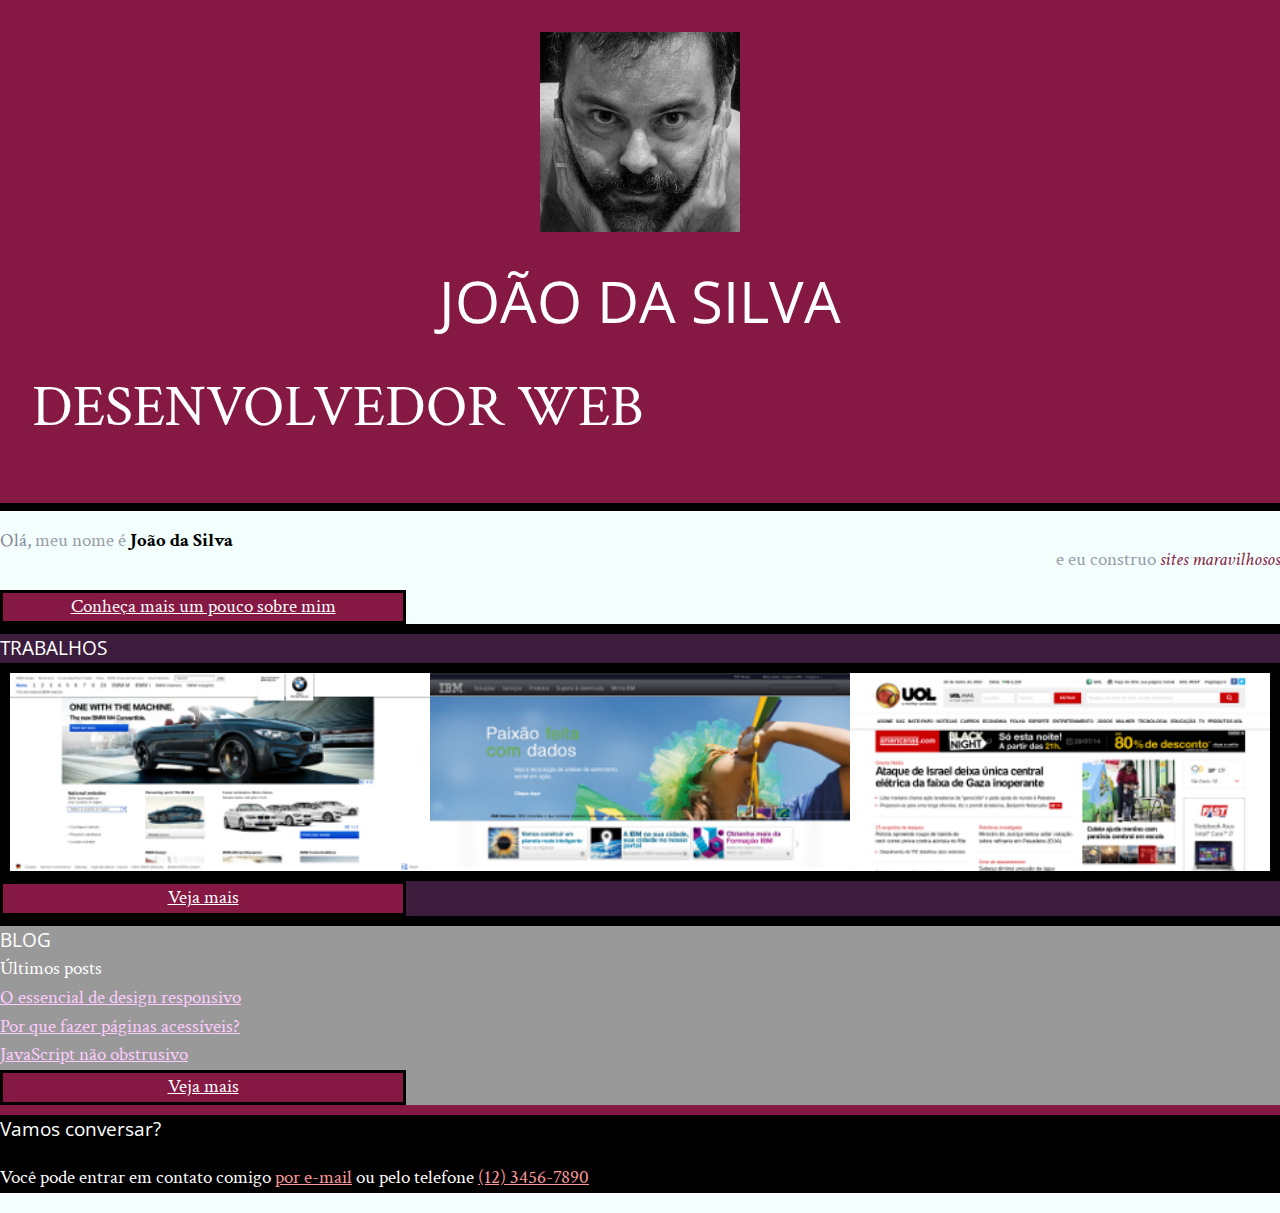
==== index.html @ f79a7da1 "Importing new page to project" ====
<!DOCTYPE html>
<html lang="pt">
<head>
    <meta charset="UTF-8">
    <title>João da Silva - Desenvolvedor Web</title>
    <link rel="shortcut icon" href="img/favicon.png">
    <link rel="stylesheet" href="css/reset.css">
    <link rel="stylesheet" href="css/site.css">
    <link rel="stylesheet" href="css/index.css">
    <link rel="stylesheet" href="http://fonts.googleapis.com/css?family=Crimson+Text:400,400italic,600">
    <link rel="stylesheet" href="http://fonts.googleapis.com/css?family=Open+Sans+Condensed:700">
    <link rel="stylesheet" href="http://fonts.googleapis.com/css?family=Shadows+Into+Light">
</head>
<body>
    <header class="titulo-principal">
        <img class="foto-home" src="img/eu.jpg" alt="Foto de João da Silva">
        <h1>João da Silva</h1>
        <p class="subtitulo-principal">Desenvolvedor web</p>
    </header>
    <main>
        <section class="secao-inicio saudacao">
            <p class="saudacao"><span class="saudacao-inicio">Olá,</span> meu nome é <strong>João da Silva</strong> <span class="saudacao-ultima-linha">e eu construo <em>sites maravilhosos</em></span></p>
            <a class="botao-index" href="bio.html">Conheça mais um pouco sobre mim</a>
        </section>
        <section class="secao-inicio trabalhos">
            <h2>Trabalhos</h2>
            <ul>
                <li><img src="img/bmw.png" alt="Site da BMW"></li>
                <li><img src="img/ibm.png" alt="Site da IBM"></li>
                <li><img src="img/uol.png" alt="Site da UOL"></li>
            </ul>
            <a class="botao-index" href="portfolio.html">Veja mais</a>
        </section>
        <section class="secao-inicio blog">
            <h2>Blog</h2>
            <small>Últimos posts</small>
            <ol>
                <li>
                    <a href="blog.html">O essencial de design responsivo</a>
                </li>
                <li>
                    <a href="blog.html">Por que fazer páginas acessíveis?</a>
                </li>
                <li>
                    <a href="blog.html">JavaScript não obstrusivo</a>
                </li>
            </ol>
            <a class="botao-index" href="blog.html">Veja mais</a>
        </section>
    </main>
    <footer>
        <h2>Vamos conversar?</h2>
        <p>Você pode entrar em contato comigo <a href="contato.html">por e-mail</a> ou pelo telefone <a href="tel:+551234567890">(12) 3456-7890</a></p>
    </footer>
</body>
</html>
---- css/site.css ----
body {
	font-family: "Crimson Text", "Times New Roman", serif;
	background-color: #F2FFFC;
	font-size: 120%;
	line-height: 1.5;
}

h1, h2 {
	font-family: "Open Sans Condensed", "Arial", sans-serif;
}

.titulo-principal {
	text-align: center;
	background-color: #851944;
	color: #FFF;
	padding: 2rem;
	border-bottom: .5rem solid black;
	font-size: 300%;
	text-transform: uppercase;
}

p {
	text-align: justify;
	margin: 20px 0;
}

.navegacao-site {
	text-align: center;
	background-color: #3C1D3D;
	color: #F2FFFC;
}

.rodape-pagina {
	background-color: #000;
	color: #F2FFFC;
	clear: both;
	position: fixed;
	bottom: 0;
	left: 0;
	width: 100%;
}

main a {
	color: #851944;
}

.navegacao-site a {
	color: inherit;
	font-family: "Open Sans Condensed", sans-serif;
}

.navegacao-site, .rodape-pagina {
    padding: 20px;
}

.container {
	width: 720px;
	margin: auto;
	padding: 30px 0;
}

.navegacao-site h1 {
	font-size: 30px;
	margin-bottom: 25px;
}

strong {
	font-weight: bold;
}

em {
	font-style: italic;
}

.subtitulo-texto {
	font-size: 30px;
	clear: both;
}

.icones-redes-sociais li {
	display: inline-block;
}

nav a {
	text-transform: lowercase;
}

.icones-redes-sociais a {
	width: 40px;
	height: 40px;
	display: block;
	text-indent: -99999px;
}

.github {
	background-image: url(../img/github.png);
}

.twitter {
	background-image: url(../img/twitter.png);
}

.linkedin {
	background-image: url(../img/linkedin.png);
}

main {
	float: left;
	width: 85%;
	padding-bottom: 80px;
}

.minha-foto, .navegacao-site {
	float: right;
	box-sizing: border-box;
	border-left: 10px solid black;
	border-bottom: 10px solid black;
}

.minha-foto {
	position: absolute;
	top: 0;
	right: 0;
}

.navegacao-site {
	width: 15%;
	position: relative;
	top: 310px;
}
---- css/index.css ----
.foto-home {
    height: 200px;
}
.saudacao p {
    color: #99A;
    line-height: 1;
}
.saudacao-inicio {
    color: #889;
}
.saudacao-ultima-linha {
    text-align: right;
    display: block;
}
.saudacao strong {
    color: #000;
}
.saudacao em {
    color: #851944;
}
.botao-index {
    background-color: #851944;
    color: #FFF;
    border: .2em solid black;
    width: 400px;
    display: block;
    text-align: center;
}
.secao-inicio h2 {
    text-transform: uppercase;
}
.trabalhos {
    background-color: #3C1D3D;
    border-top: 10px solid #000;
    border-bottom: 10px solid #000;
}
.trabalhos h2 {
    color: #FFF;
}
.trabalhos ul {
    overflow: hidden;
    border: 10px solid black;
}
.trabalhos li {
    float: left;
    width: 33.333%;
}
.trabalhos img {
    width: 100%;
    display: block;
}
.blog {
    background-color: #999;
    color: #FFF;
    border-bottom: 10px solid #851944;
}
.blog li a {
    color: #FCF;
}
footer {
    background-color: #000;
    color: #FFF;
}
footer a {
    color: #F99;
}
main {
    width: 100%;
    padding-bottom: 0;
    float: none;
}
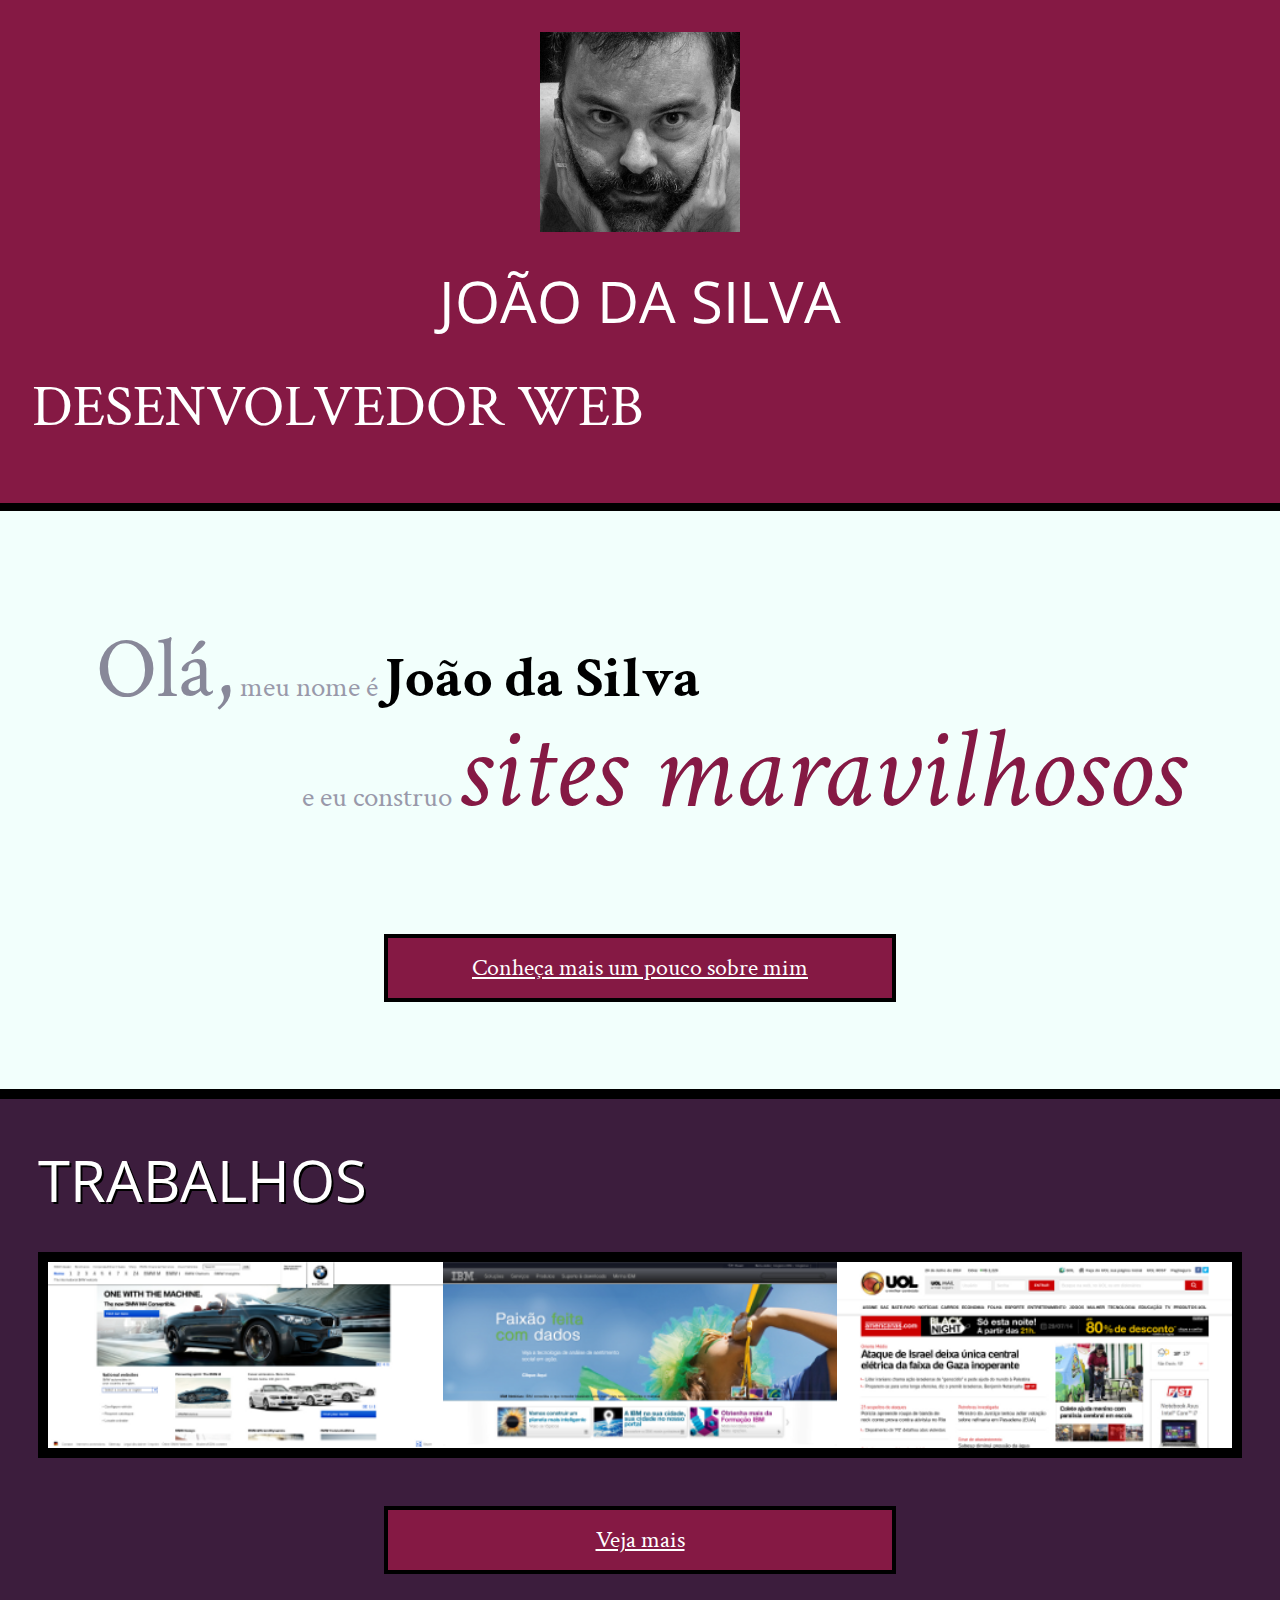
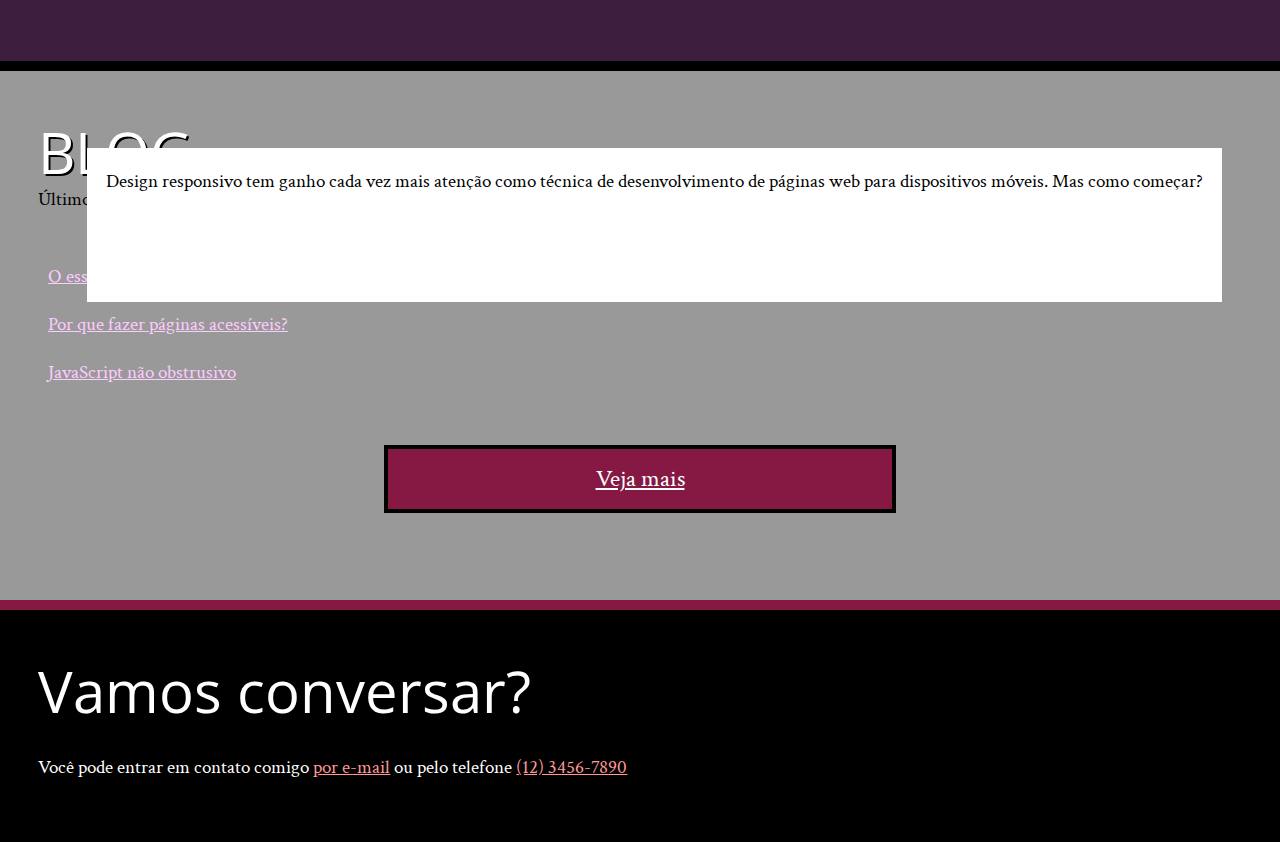
==== commit 7be9ab88: "Using position absolute to add last post text" ====
--- a/index.html
+++ b/index.html
@@ -37,6 +37,9 @@
             <ol>
                 <li>
                     <a href="blog.html">O essencial de design responsivo</a>
+                    <p class="inicio-post">
+                        Design responsivo tem ganho cada vez mais atenção como técnica de desenvolvimento de páginas web para dispositivos móveis. Mas como começar?
+                    </p>
                 </li>
                 <li>
                     <a href="blog.html">Por que fazer páginas acessíveis?</a>
--- a/css/index.css
+++ b/css/index.css
@@ -1,11 +1,22 @@
+.inicio-post {
+    background-color: #FFF;
+    position: absolute;
+    top: 3em;
+    right: 3em;
+    height: 6em;
+    padding: 1em;
+}
 .foto-home {
     height: 200px;
 }
 .saudacao p {
+    font-size: 1.5em;
     color: #99A;
     line-height: 1;
+    padding: 2em;
 }
 .saudacao-inicio {
+    font-size: 3em;
     color: #889;
 }
 .saudacao-ultima-linha {
@@ -13,21 +24,32 @@
     display: block;
 }
 .saudacao strong {
+    font-size: 2em;
     color: #000;
 }
 .saudacao em {
     color: #851944;
+    font-size: 4em;
 }
 .botao-index {
+    font-size: 1.25em;
     background-color: #851944;
     color: #FFF;
+    padding: .5em;
     border: .2em solid black;
-    width: 400px;
+    width: 40ch;
+    margin: 2em auto;
     display: block;
     text-align: center;
 }
+.secao-inicio {
+    padding: 2em;
+}
 .secao-inicio h2 {
+    font-size: 3em;
+    text-shadow: 2px 2px #000;
     text-transform: uppercase;
+    margin-bottom: .5em;
 }
 .trabalhos {
     background-color: #3C1D3D;
@@ -51,15 +73,29 @@
 }
 .blog {
     background-color: #999;
+    /*color: #FFF;*/
+    border-bottom: 10px solid #851944;
+    position: relative;
+}
+.blog h2 {
     color: #FFF;
-    border-bottom: 10px solid #851944;
+}
+.blog small {
+    position: relative;
+    top: -2em;
 }
 .blog li a {
     color: #FCF;
+    padding: .5em;
+    display: block;
 }
 footer {
     background-color: #000;
     color: #FFF;
+    padding: 2em;
+}
+footer h2 {
+    font-size: 3em;
 }
 footer a {
     color: #F99;
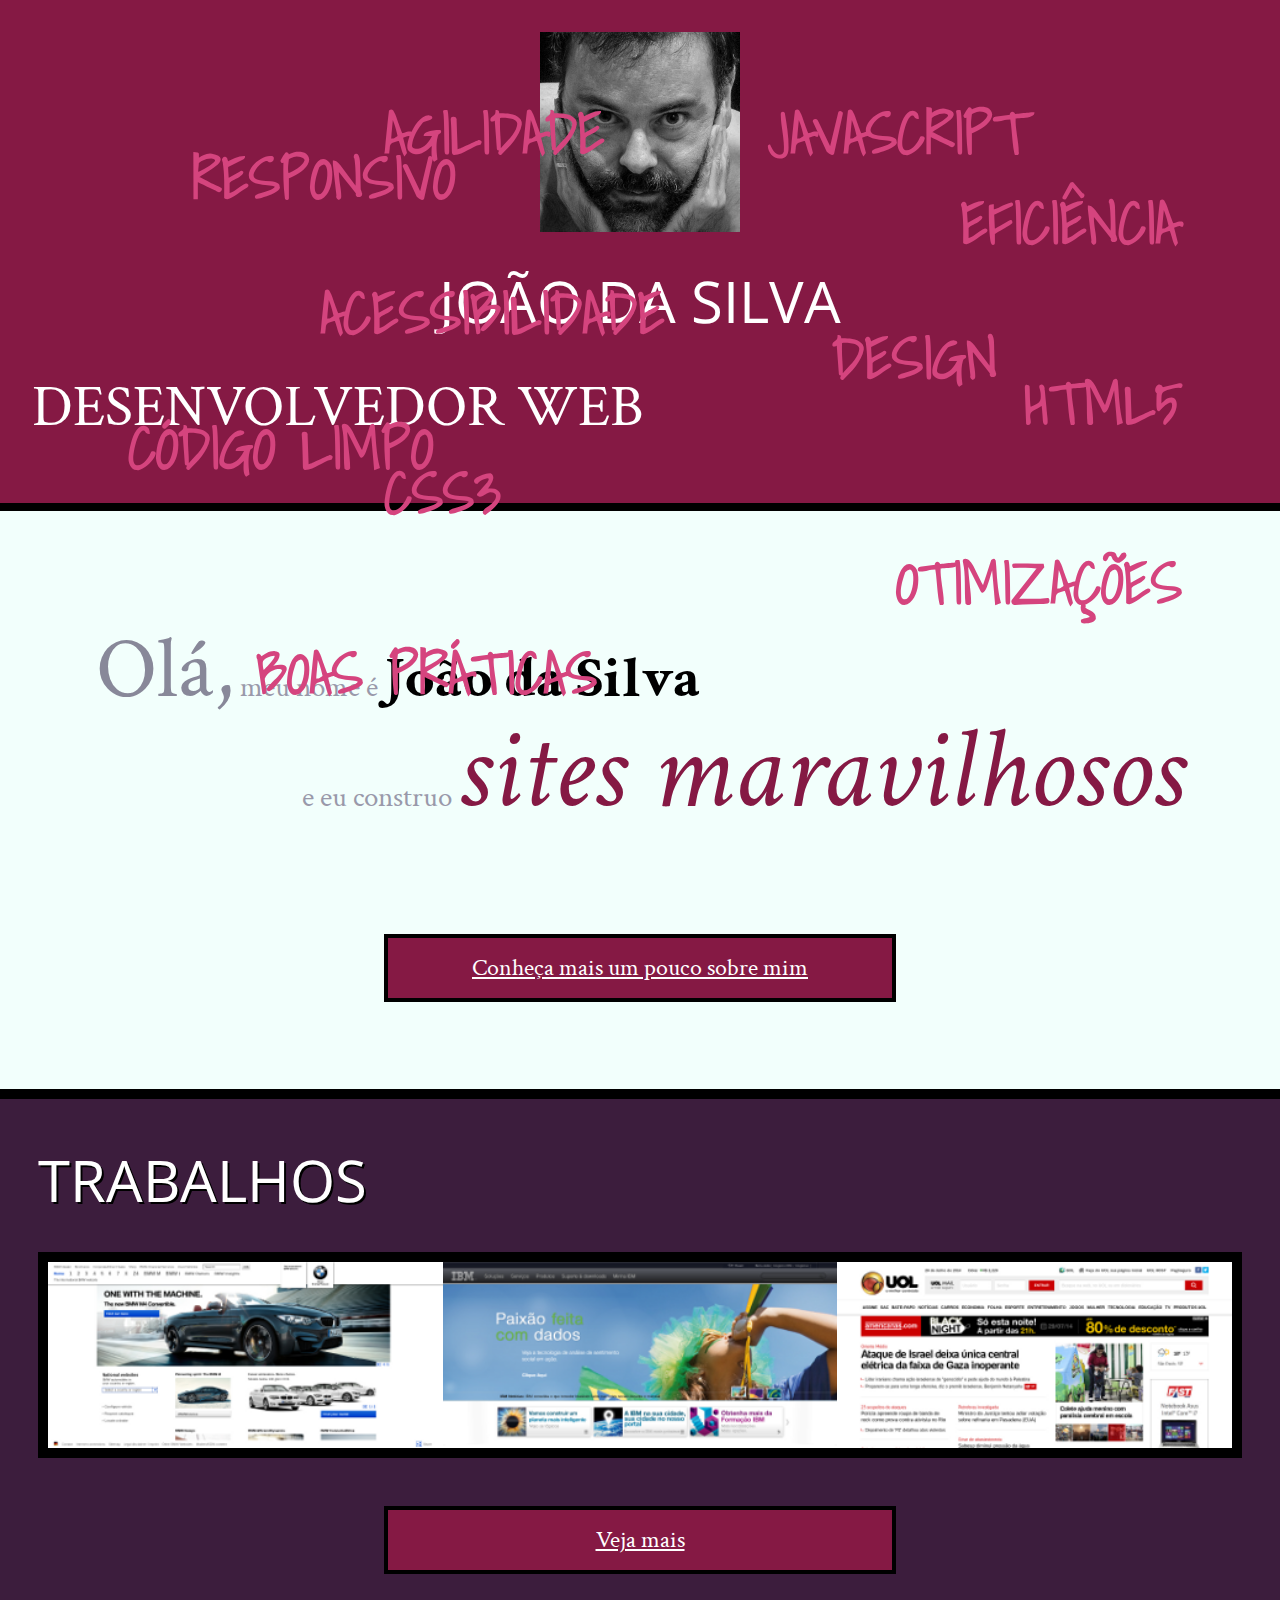
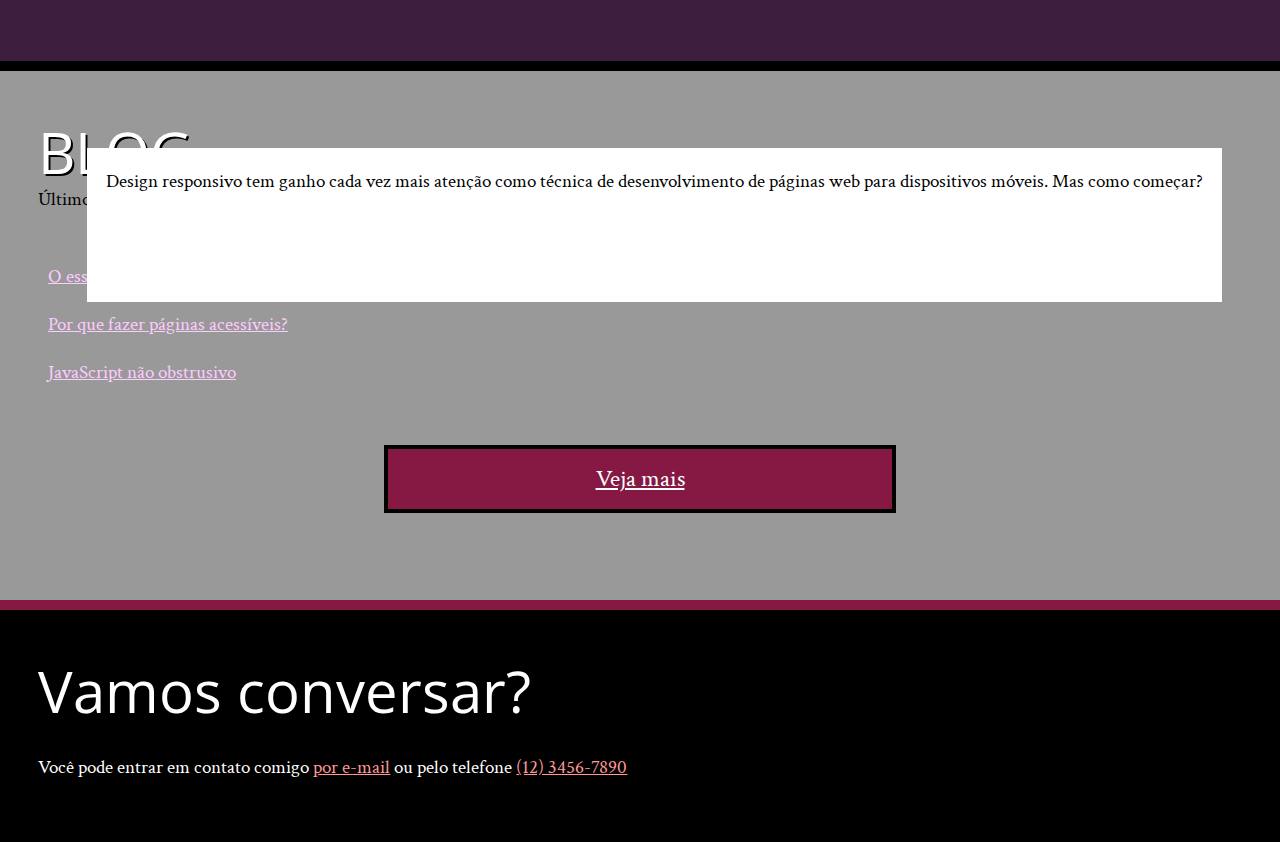
==== commit 865f3504: "Adding satellite words" ====
--- a/index.html
+++ b/index.html
@@ -16,6 +16,19 @@
         <img class="foto-home" src="img/eu.jpg" alt="Foto de João da Silva">
         <h1>João da Silva</h1>
         <p class="subtitulo-principal">Desenvolvedor web</p>
+        <ul>
+            <li class="palavra-home eficiencia">Eficiência</li>
+            <li class="palavra-home boas-praticas">Boas práticas</li>
+            <li class="palavra-home codigo-limpo">Código limpo</li>
+            <li class="palavra-home css3">CSS3</li>
+            <li class="palavra-home html5">HTML5</li>
+            <li class="palavra-home javascript">JavaScript</li>
+            <li class="palavra-home acessibilidade">Acessibilidade</li>
+            <li class="palavra-home responsivo">Responsivo</li>
+            <li class="palavra-home otimizacoes">Otimizações</li>
+            <li class="palavra-home agilidade">Agilidade</li>
+            <li class="palavra-home design">Design</li>
+        </ul>
     </header>
     <main>
         <section class="secao-inicio saudacao">
--- a/css/index.css
+++ b/css/index.css
@@ -105,3 +105,65 @@
     padding-bottom: 0;
     float: none;
 }
+.palavra-home {
+    position: absolute;
+    font-family: "Shadows Into Light", cursive;
+    font-weight: bold;
+    color: #D5447E;
+
+}
+
+.eficiencia {
+    top: 20%;
+    left: 75%;
+}
+
+.boas-praticas {
+    top: 70%;
+    left: 20%;
+}
+
+.codigo-limpo {
+    top: 45%;
+    left: 10%;
+}
+
+.css3 {
+    top: 50%;
+    left: 30%;
+}
+
+.html5 {
+    top: 40%;
+    left: 80%;
+}
+
+.javascript {
+    top: 10%;
+    left: 60%;
+}
+
+.acessibilidade {
+    top: 30%;
+    left: 25%;
+}
+
+.responsivo {
+    top: 15%;
+    left: 15%;
+}
+
+.otimizacoes {
+    top: 60%;
+    left: 70%;
+}
+
+.agilidade {
+    top: 10%;
+    left: 30%;
+}
+
+.design {
+    top: 35%;
+    left: 65%;
+}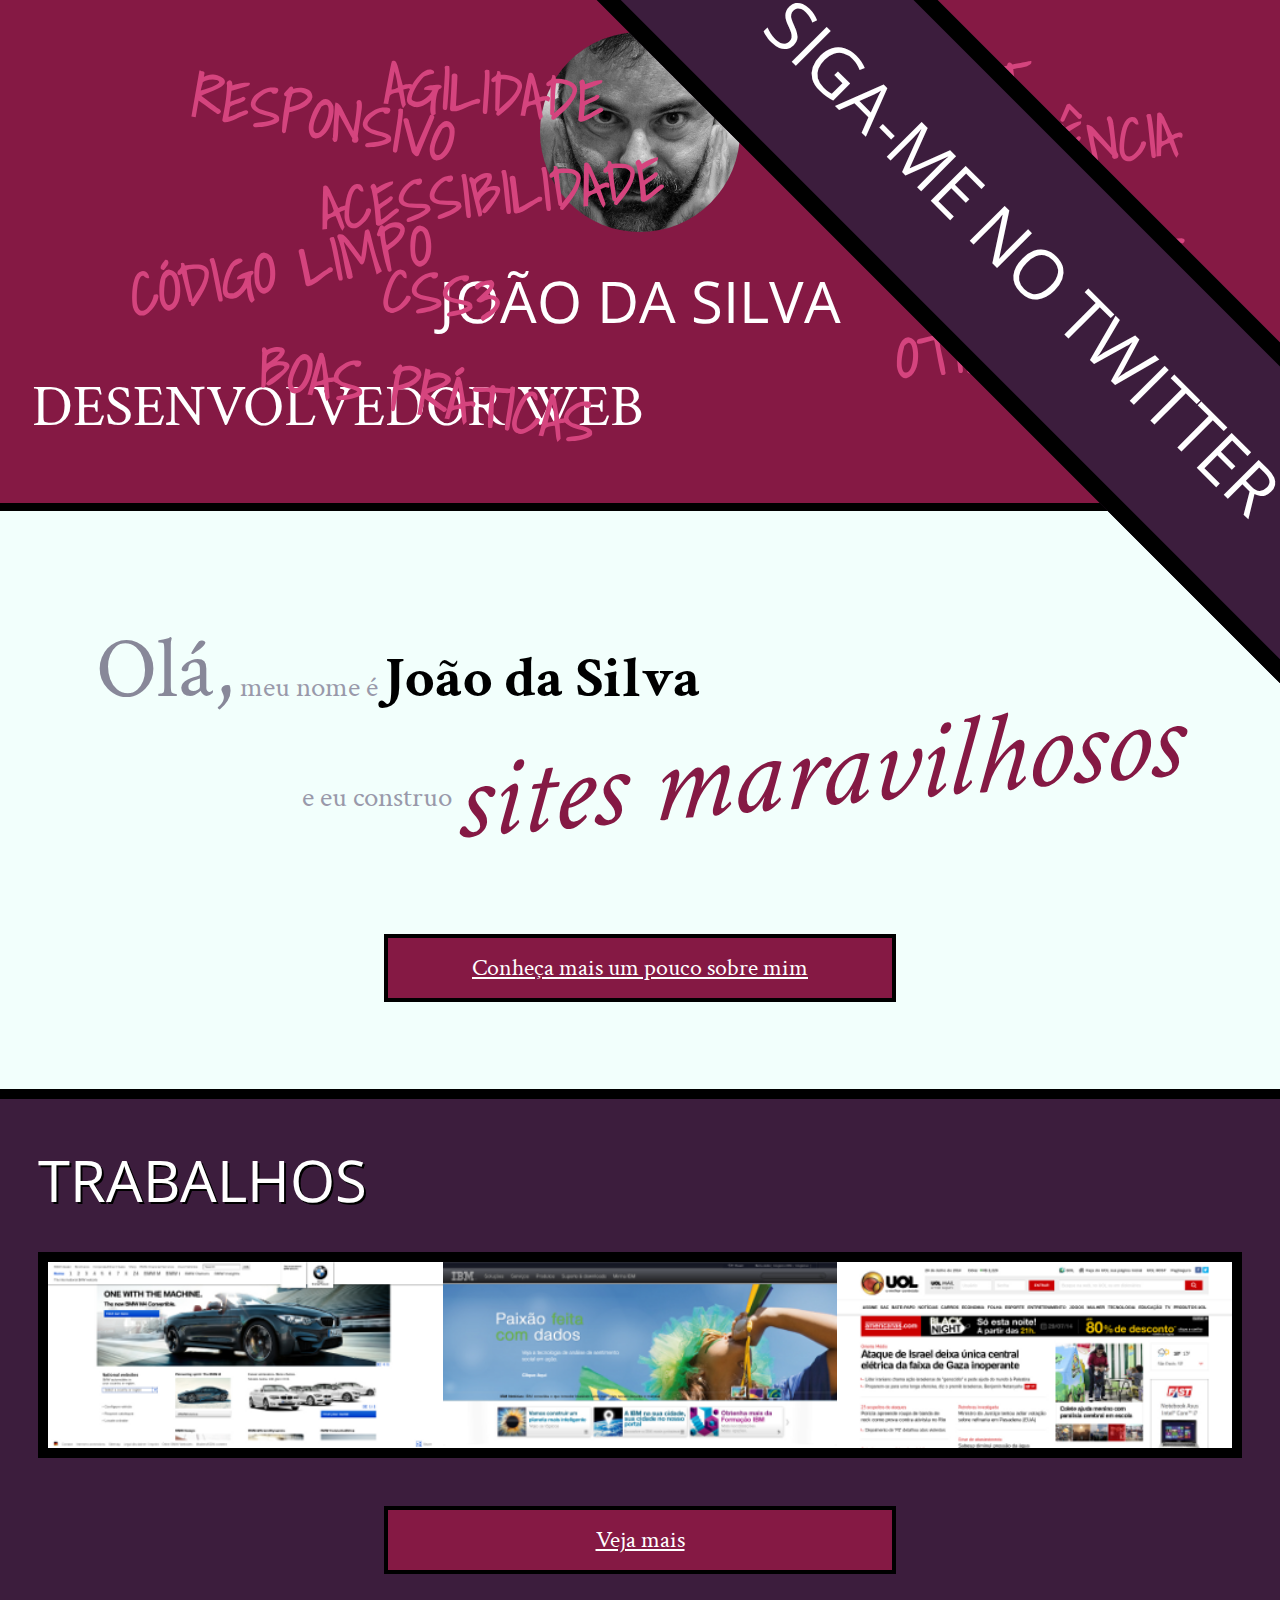
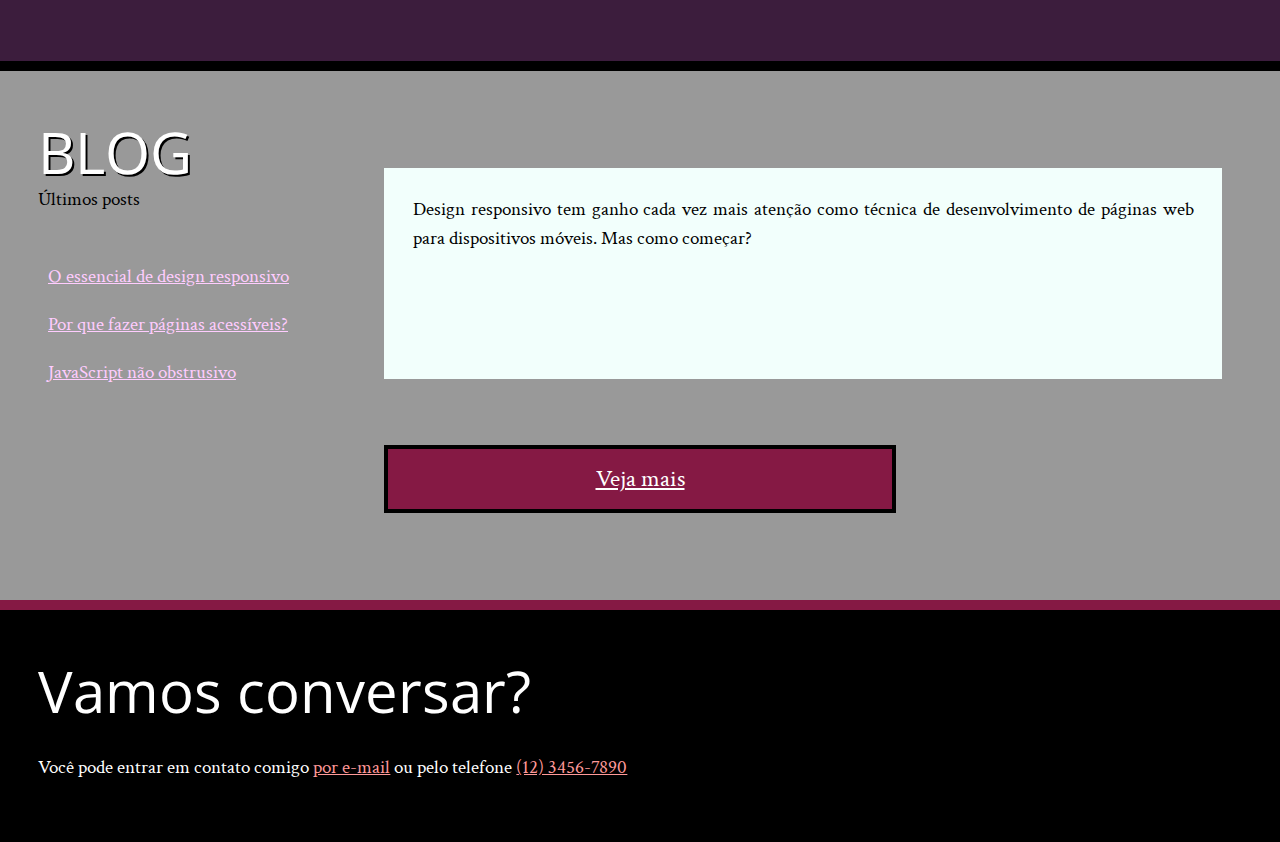
==== commit 1ccf3406: "Adding Twitter rotated banner" ====
--- a/index.html
+++ b/index.html
@@ -29,6 +29,7 @@
             <li class="palavra-home agilidade">Agilidade</li>
             <li class="palavra-home design">Design</li>
         </ul>
+        <a class="banner-twitter" href="http://twitter.com/joaodasilva">Siga-me no Twitter</a>
     </header>
     <main>
         <section class="secao-inicio saudacao">
--- a/css/index.css
+++ b/css/index.css
@@ -1,13 +1,16 @@
-.inicio-post {
-    background-color: #FFF;
+.blog .inicio-post {
+    background-color: #F2FFFC;
     position: absolute;
-    top: 3em;
+    top: 4em;
     right: 3em;
-    height: 6em;
-    padding: 1em;
+    left: 30%;
+    height: 8em;
+    color: #000;
+    padding: 1.5em;
 }
 .foto-home {
     height: 200px;
+    border-radius: 50%;
 }
 .saudacao p {
     font-size: 1.5em;
@@ -30,6 +33,8 @@
 .saudacao em {
     color: #851944;
     font-size: 4em;
+    transform: rotate(-5deg) skew(-10deg);
+    display: inline-block;
 }
 .botao-index {
     font-size: 1.25em;
@@ -84,6 +89,9 @@
     position: relative;
     top: -2em;
 }
+.blog li {
+    width: 30%;
+}
 .blog li a {
     color: #FCF;
     padding: .5em;
@@ -116,54 +124,110 @@
 .eficiencia {
     top: 20%;
     left: 75%;
+    -webkit-transform: rotate(-5deg);
+    transform: rotate(-5deg);
 }
 
 .boas-praticas {
     top: 70%;
     left: 20%;
+    -webkit-transform: rotate(10deg);
+    transform: rotate(10deg);
 }
 
 .codigo-limpo {
     top: 45%;
     left: 10%;
+    -webkit-transform: rotate(-10deg);
+    transform: rotate(-10deg);
 }
 
 .css3 {
     top: 50%;
     left: 30%;
+    -webkit-transform: rotate(5deg);
+    transform: rotate(5deg);
 }
 
 .html5 {
     top: 40%;
     left: 80%;
+    -webkit-transform: rotate(10deg);
+    transform: rotate(10deg);
 }
 
 .javascript {
     top: 10%;
     left: 60%;
+    -webkit-transform: rotate(-5deg);
+    transform: rotate(-5deg);
 }
 
 .acessibilidade {
     top: 30%;
     left: 25%;
+    -webkit-transform: rotate(-5deg);
+    transform: rotate(-5deg);
 }
 
 .responsivo {
     top: 15%;
     left: 15%;
+    -webkit-transform: rotate(10deg);
+    transform: rotate(10deg);
 }
 
 .otimizacoes {
     top: 60%;
     left: 70%;
+    -webkit-transform: rotate(-5deg);
+    transform: rotate(-5deg);
 }
 
 .agilidade {
     top: 10%;
     left: 30%;
+    -webkit-transform: rotate(5deg);
+    transform: rotate(5deg);
 }
 
 .design {
     top: 35%;
     left: 65%;
+    -webkit-transform: rotate(10deg);
+    transform: rotate(10deg);
+}
+
+header {
+    position: relative;
+}
+
+.blog .mais-recente {
+    background-color: #F2FFFC;
+}
+
+.blog .mais-recente a {
+    color: #F26;
+}
+
+.banner-twitter {
+    width: 14em;
+    line-height: 1;
+    padding: 1em 0;
+    box-sizing: border-box;
+
+    text-align: center;
+    text-decoration: none;
+    background-color: #3C1D3D;
+    color: white;
+    border: .25em solid black;
+
+    font-size: 1.2em;
+    font-family: "Open Sans Condensed", sans-serif;
+
+    position: absolute;
+    top: 0;
+    right: 0;
+    transform-origin: 0 0;
+    transform: translate(6.5754em, -2.4749em) rotate(45deg);
 }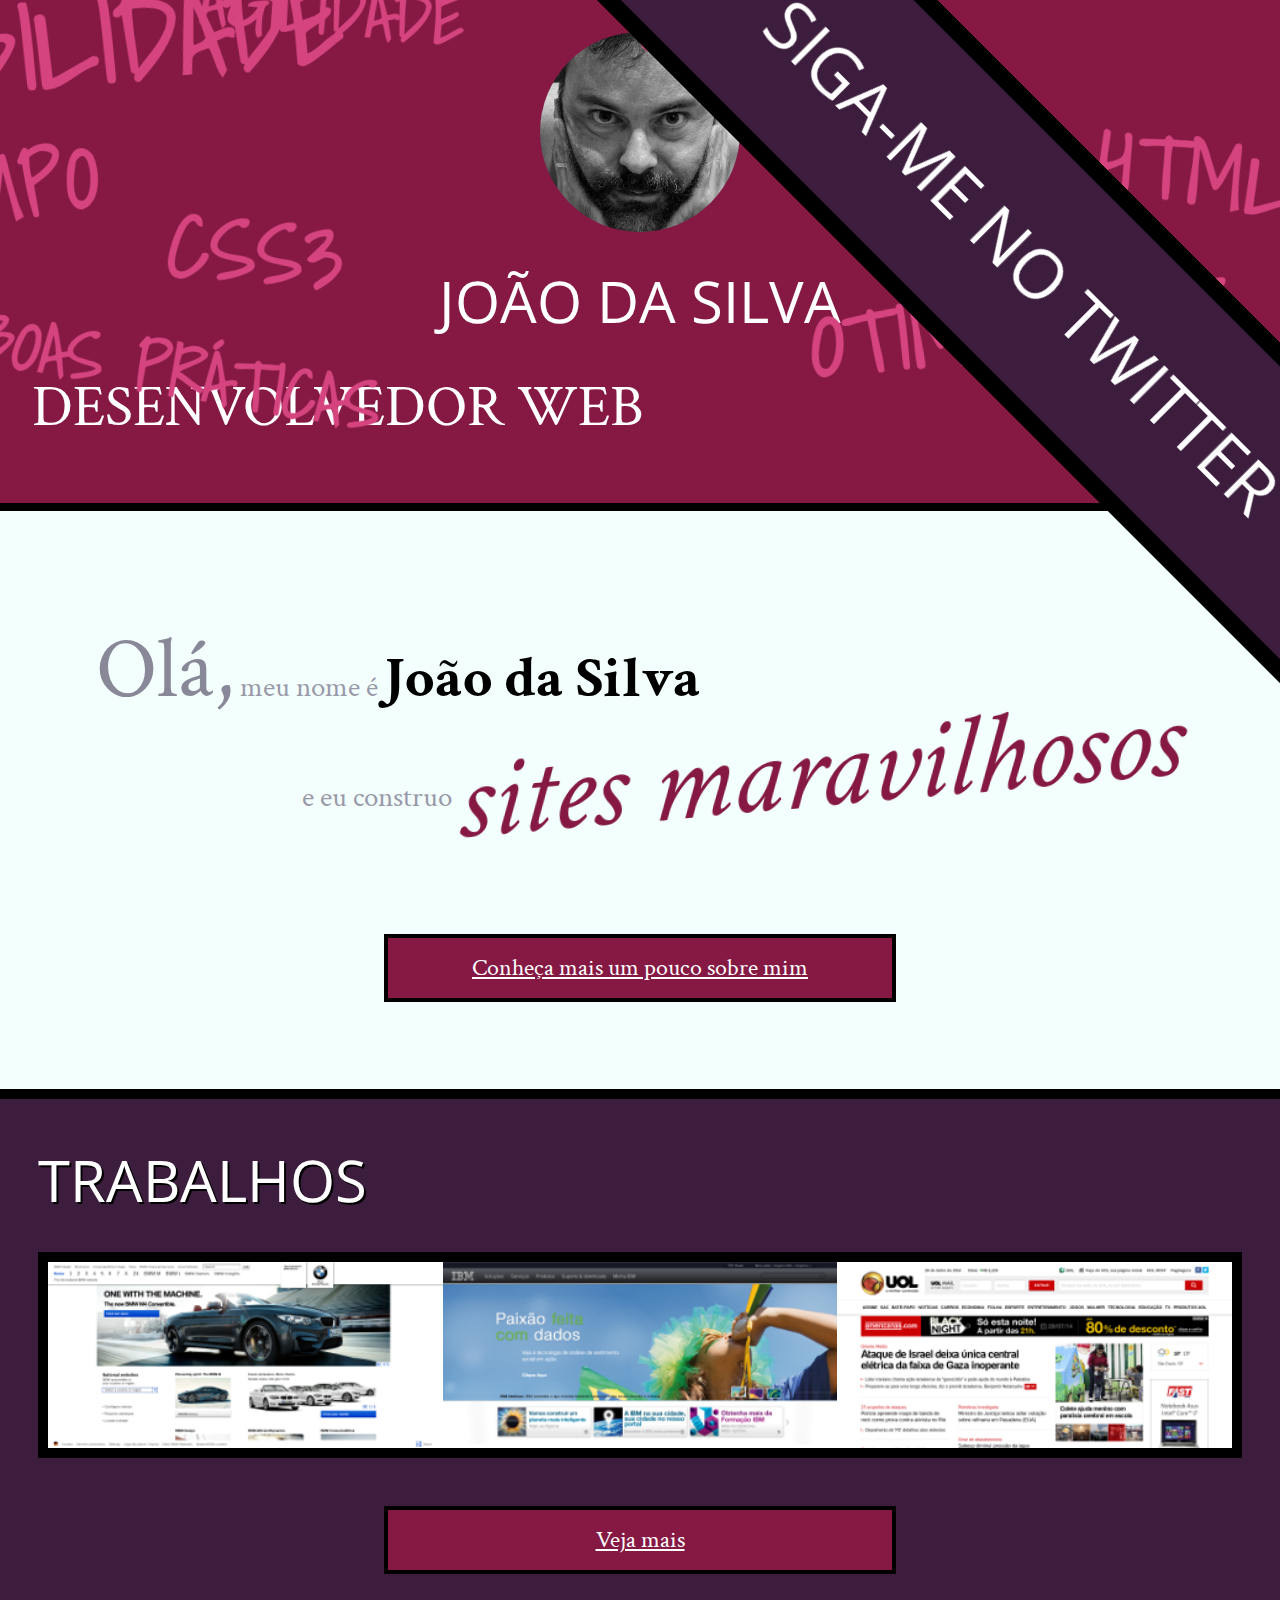
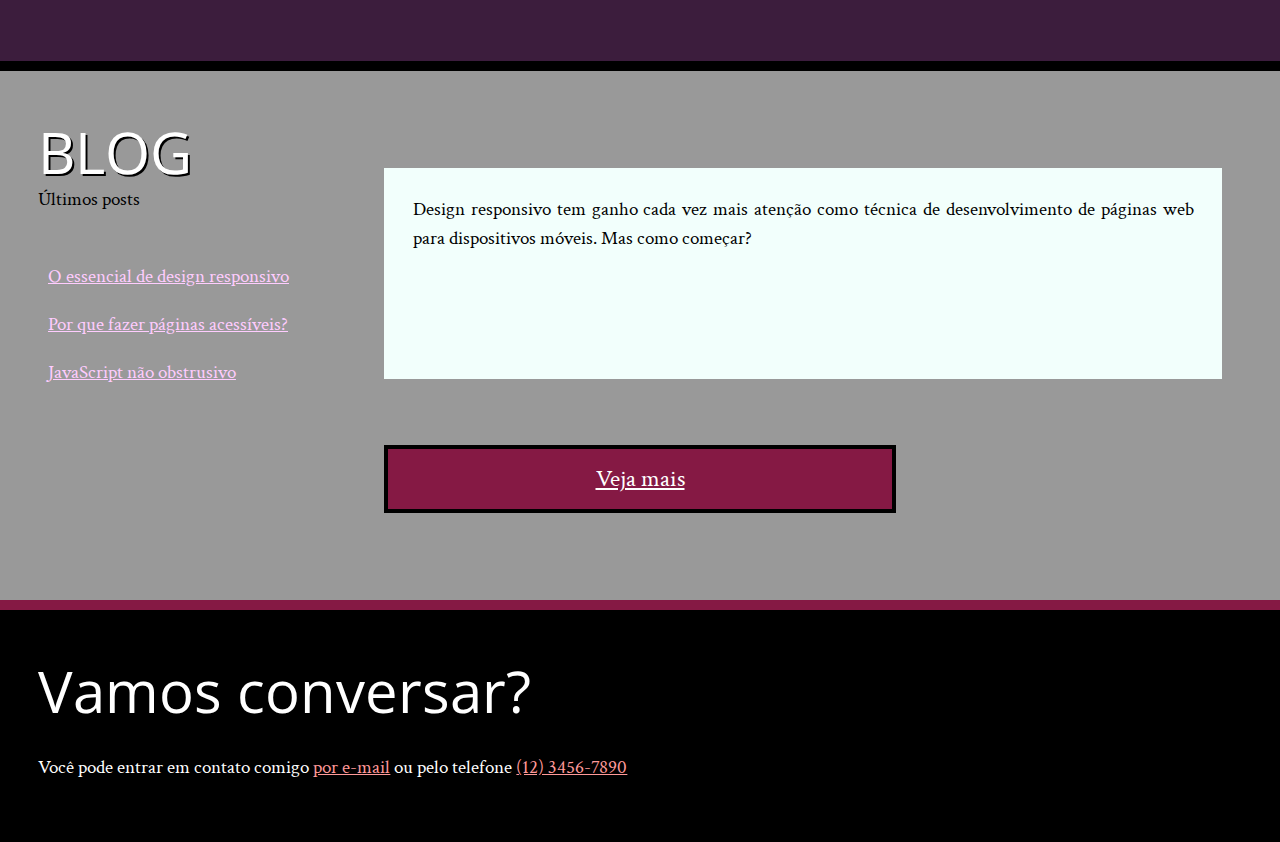
==== commit a90175f1: "Paralaxing text" ====
--- a/index.html
+++ b/index.html
@@ -16,7 +16,7 @@
         <img class="foto-home" src="img/eu.jpg" alt="Foto de João da Silva">
         <h1>João da Silva</h1>
         <p class="subtitulo-principal">Desenvolvedor web</p>
-        <ul>
+        <ul class="palavras-home">
             <li class="palavra-home eficiencia">Eficiência</li>
             <li class="palavra-home boas-praticas">Boas práticas</li>
             <li class="palavra-home codigo-limpo">Código limpo</li>
--- a/css/index.css
+++ b/css/index.css
@@ -120,96 +120,81 @@
     color: #D5447E;
 
 }
-
 .eficiencia {
     top: 20%;
     left: 75%;
-    -webkit-transform: rotate(-5deg);
-    transform: rotate(-5deg);
-}
-
+    -webkit-transform: translate(-50%, -50%) rotate(-5deg) translatez(4px);
+    transform: translate(-50%, -50%) rotate(-5deg) translatez(4px);
+}
 .boas-praticas {
     top: 70%;
     left: 20%;
-    -webkit-transform: rotate(10deg);
-    transform: rotate(10deg);
-}
-
+    -webkit-transform: translate(-50%, -50%) rotate(10deg) translatez(1px);
+    transform: translate(-50%, -50%) rotate(10deg) translatez(1px);
+}
 .codigo-limpo {
     top: 45%;
     left: 10%;
-    -webkit-transform: rotate(-10deg);
-    transform: rotate(-10deg);
-}
-
+    -webkit-transform: translate(-50%, -50%) rotate(-10deg) translatez(2px);
+    transform: translate(-50%, -50%) rotate(-10deg) translatez(2px);
+}
 .css3 {
     top: 50%;
     left: 30%;
-    -webkit-transform: rotate(5deg);
-    transform: rotate(5deg);
-}
-
+    -webkit-transform: translate(-50%, -50%) rotate(5deg) translatez(2px); 
+    transform: translate(-50%, -50%) rotate(5deg) translatez(2px); 
+}
 .html5 {
     top: 40%;
     left: 80%;
-    -webkit-transform: rotate(10deg);
-    transform: rotate(10deg);
-}
-
+    -webkit-transform: translate(-50%, -50%) rotate(10deg) translatez(2px);
+    transform: translate(-50%, -50%) rotate(10deg) translatez(2px);
+}
 .javascript {
     top: 10%;
     left: 60%;
-    -webkit-transform: rotate(-5deg);
-    transform: rotate(-5deg);
-}
-
+    -webkit-transform: translate(-50%, -50%) rotate(-5deg) translatez(1px);
+    transform: translate(-50%, -50%) rotate(-5deg) translatez(1px);
+}
 .acessibilidade {
     top: 30%;
     left: 25%;
-    -webkit-transform: rotate(-5deg);
-    transform: rotate(-5deg);
-}
-
+    -webkit-transform: translate(-50%, -50%) rotate(-5deg) translatez(3px);
+    transform: translate(-50%, -50%) rotate(-5deg) translatez(3px);
+}
 .responsivo {
     top: 15%;
     left: 15%;
-    -webkit-transform: rotate(10deg);
-    transform: rotate(10deg);
-}
-
+    -webkit-transform: translate(-50%, -50%) rotate(10deg) translatez(3px);
+    transform: translate(-50%, -50%) rotate(10deg) translatez(3px);
+}
 .otimizacoes {
     top: 60%;
     left: 70%;
-    -webkit-transform: rotate(-5deg);
-    transform: rotate(-5deg);
-}
-
+    -webkit-transform: translate(-50%, -50%) rotate(-5deg) translatez(2px);
+    transform: translate(-50%, -50%) rotate(-5deg) translatez(2px);
+}
 .agilidade {
     top: 10%;
     left: 30%;
-    -webkit-transform: rotate(5deg);
-    transform: rotate(5deg);
-}
-
+    -webkit-transform: translate(-50%, -50%) rotate(5deg) translatez(1px); 
+    transform: translate(-50%, -50%) rotate(5deg) translatez(1px); 
+}
 .design {
     top: 35%;
     left: 65%;
-    -webkit-transform: rotate(10deg);
-    transform: rotate(10deg);
-}
-
+    -webkit-transform: translate(-50%, -50%) rotate(10deg) translatez(2px);
+    transform: translate(-50%, -50%) rotate(10deg) translatez(2px);
+}
 header {
     position: relative;
 }
-
 .blog .mais-recente {
     background-color: #F2FFFC;
 }
-
 .blog .mais-recente a {
     color: #F26;
 }
-
 .banner-twitter {
     width: 14em;
     line-height: 1;
@@ -230,4 +215,12 @@
     right: 0;
     transform-origin: 0 0;
     transform: translate(6.5754em, -2.4749em) rotate(45deg);
+}
+.palavras-home {
+    perspective: 6px;
+    position: absolute;
+    top: 0;
+    left: 0;
+    width: 100%;
+    height: 100%;
 }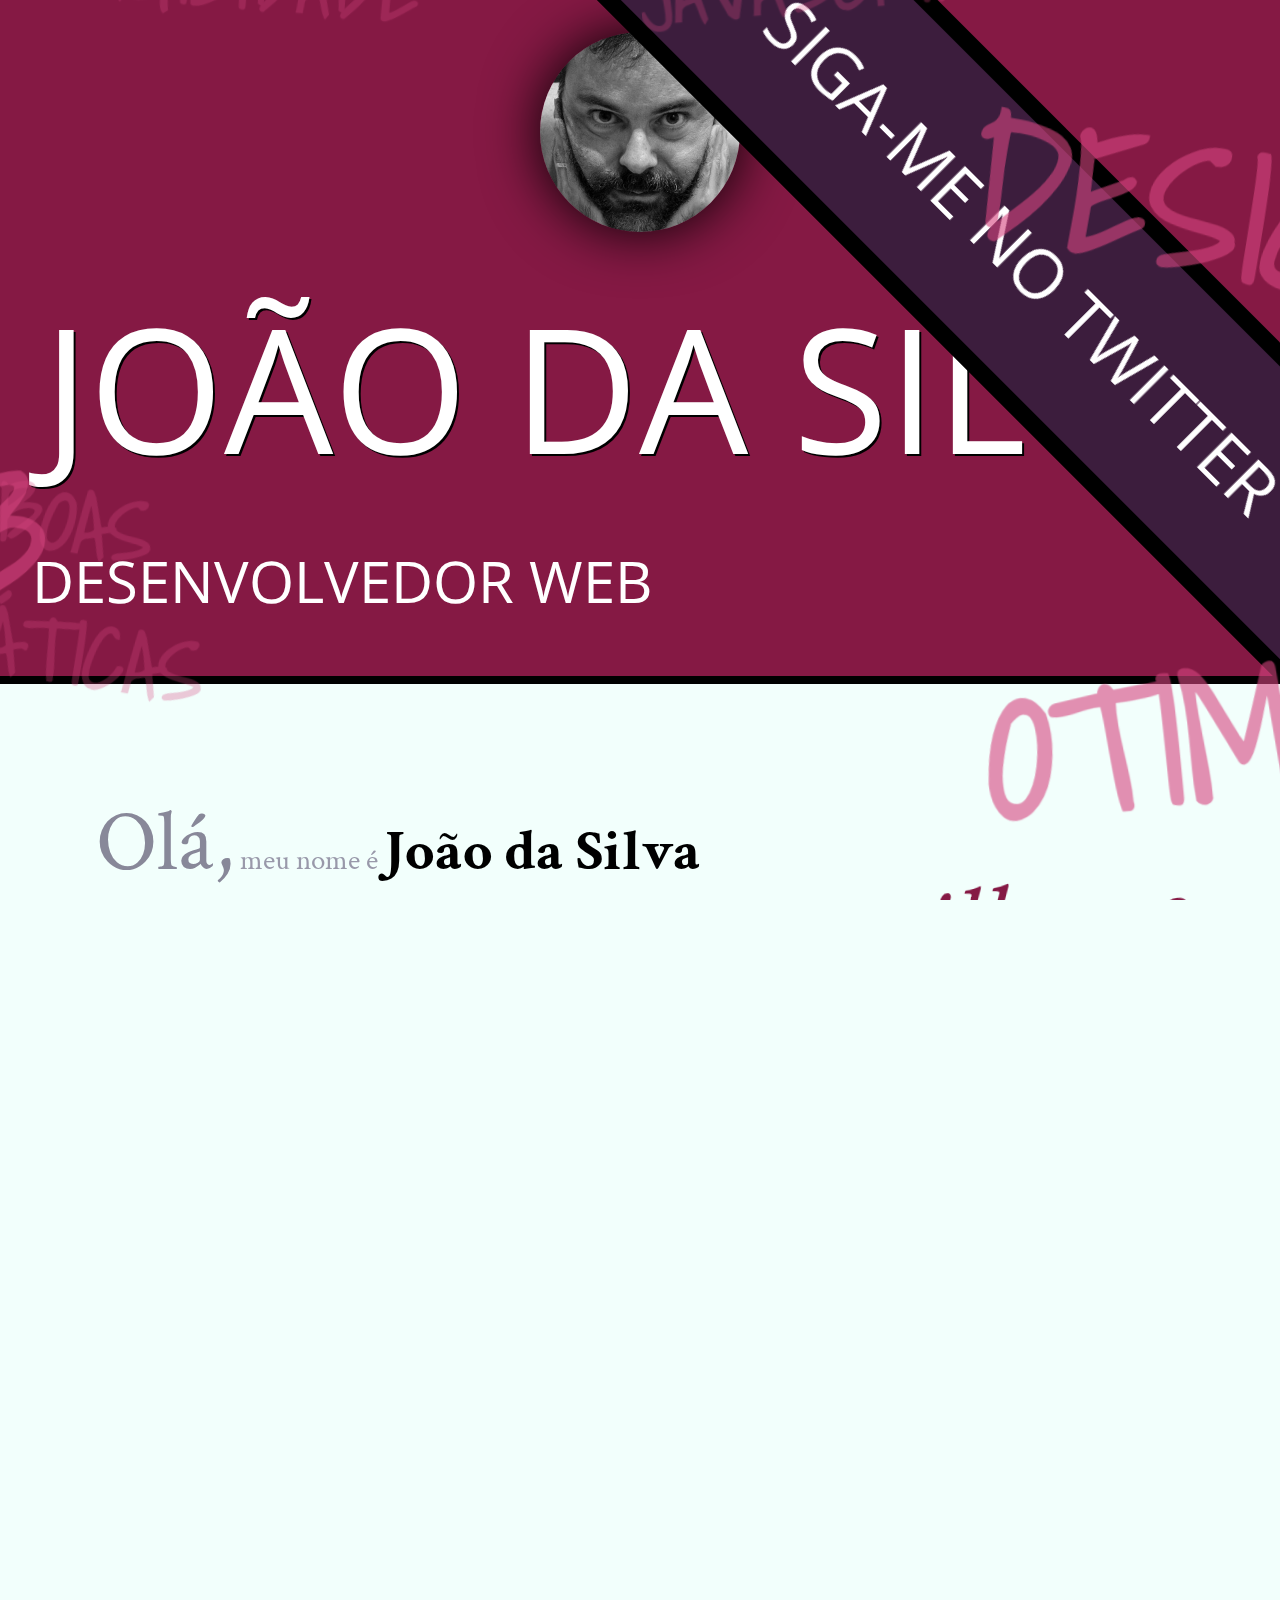
==== commit a06b3b21: "Displaying recent post on mouse over" ====
--- a/index.html
+++ b/index.html
@@ -57,9 +57,15 @@
                 </li>
                 <li>
                     <a href="blog.html">Por que fazer páginas acessíveis?</a>
+                    <p class="inicio-post">
+                        Tem se falado cada vez sobre acessibilidade na web. Há diversas técnicas e diretivas a serem seguidas, inclusive da própria W3C. Mas vale a pena investir nisso?
+                    </p>
                 </li>
                 <li>
                     <a href="blog.html">JavaScript não obstrusivo</a>
+                    <p class="inicio-post">
+                        JavaScript é uma linguagem essencial hoje em dia para criar páginas ricas, interativas e dinâmicas. Porém, há alguns cuidados que devem ser tomados ao colocarmos código JavaScript em nossas páginas.
+                    </p>
                 </li>
             </ol>
             <a class="botao-index" href="blog.html">Veja mais</a>
--- a/css/site.css
+++ b/css/site.css
@@ -5,8 +5,14 @@
 	line-height: 1.5;
 }
 
-h1, h2 {
+h1, h2, .subtitulo-principal {
 	font-family: "Open Sans Condensed", "Arial", sans-serif;
+}
+
+h1 {
+	text-transform: uppercase;
+	font-size: 3em;
+	text-shadow: 2px 2px #000;
 }
 
 .titulo-principal {
@@ -31,13 +37,22 @@
 }
 
 .rodape-pagina {
-	background-color: #000;
-	color: #F2FFFC;
+	background-color: rgba(0, 0, 0, .3);
+	color: #000;
 	clear: both;
 	position: fixed;
 	bottom: 0;
 	left: 0;
-	width: 100%;
+	background-image: radial-gradient(ellipse at left bottom,
+    	rgba(60, 29, 61, 0.8),
+    	rgba(60, 29, 61, 0.8) 65%,
+    	black 65%,
+    	black 70%,
+    	transparent 70%,
+    	transparent);
+	width:100%;
+	background-size: 25% 100%;
+	background-repeat: no-repeat;
 }
 
 main a {
@@ -73,7 +88,7 @@
 }
 
 .subtitulo-texto {
-	font-size: 30px;
+	font-size: 1.5em;
 	clear: both;
 }
 
@@ -127,4 +142,16 @@
 	width: 15%;
 	position: relative;
 	top: 310px;
+}
+
+main a:hover,
+main a:focus,
+footer a:hover,
+footer a:focus {
+	color: red;
+}
+
+.navegacao-site a:hover,
+.navegacao-site a:focus {
+	text-shadow: 0 0 2px pink;
 }--- a/css/index.css
+++ b/css/index.css
@@ -7,10 +7,21 @@
     height: 8em;
     color: #000;
     padding: 1.5em;
+    display: none;
+}
+.blog a:hover + .inicio-post,
+.blog a:focus + .inicio-post {
+    display: block;
+}
+.blog a:hover,
+.blog a:focus {
+    background-color: #F2FFFC;
+    color: #F26;
 }
 .foto-home {
     height: 200px;
     border-radius: 50%;
+    box-shadow: 0 0 1em #000;
 }
 .saudacao p {
     font-size: 1.5em;
@@ -46,6 +57,7 @@
     margin: 2em auto;
     display: block;
     text-align: center;
+    box-shadow: 0 0 1em #000, inset 0 0 .5em #FFF
 }
 .secao-inicio {
     padding: 2em;
@@ -60,6 +72,16 @@
     background-color: #3C1D3D;
     border-top: 10px solid #000;
     border-bottom: 10px solid #000;
+    background-image: linear-gradient(45deg,
+                        transparent,
+                        transparent 14px,
+                        rgba(255, 255, 255, 0.1) 14px,
+                        rgba(255, 255, 255, 0.1) 15px,
+                        transparent 15px,
+                        transparent);
+    background-size: 20px 20px;
+    background-attachment: fixed;
+
 }
 .trabalhos h2 {
     color: #FFF;
@@ -123,68 +145,81 @@
 .eficiencia {
     top: 20%;
     left: 75%;
-    -webkit-transform: translate(-50%, -50%) rotate(-5deg) translatez(4px);
-    transform: translate(-50%, -50%) rotate(-5deg) translatez(4px);
+    -webkit-transform: translate(-50%, -50%) rotate(-5deg) translatez(4px) scale(0.25);
+    transform: translate(-50%, -50%) rotate(-5deg) translatez(4px) scale(0.25);
+    opacity: .3;
 }
 .boas-praticas {
     top: 70%;
     left: 20%;
-    -webkit-transform: translate(-50%, -50%) rotate(10deg) translatez(1px);
-    transform: translate(-50%, -50%) rotate(10deg) translatez(1px);
+    -webkit-transform: translate(-50%, -50%) rotate(10deg) translatez(1px) scale(0.25);
+    transform: translate(-50%, -50%) rotate(10deg) translatez(1px) scale(0.25);
+    opacity: .3
 }
 .codigo-limpo {
     top: 45%;
     left: 10%;
-    -webkit-transform: translate(-50%, -50%) rotate(-10deg) translatez(2px);
-    transform: translate(-50%, -50%) rotate(-10deg) translatez(2px);
+    -webkit-transform: translate(-50%, -50%) rotate(-10deg) translatez(2px) scale(0.25);
+    transform: translate(-50%, -50%) rotate(-10deg) translatez(2px) scale(0.25);
+    opacity: .6;
 }
 .css3 {
     top: 50%;
     left: 30%;
-    -webkit-transform: translate(-50%, -50%) rotate(5deg) translatez(2px); 
-    transform: translate(-50%, -50%) rotate(5deg) translatez(2px); 
+    -webkit-transform: translate(-50%, -50%) rotate(5deg) translatez(2px) scale(0.25); 
+    transform: translate(-50%, -50%) rotate(5deg) translatez(2px) scale(0.25);
+    opacity: .6;
 }
 .html5 {
     top: 40%;
     left: 80%;
-    -webkit-transform: translate(-50%, -50%) rotate(10deg) translatez(2px);
-    transform: translate(-50%, -50%) rotate(10deg) translatez(2px);
+    -webkit-transform: translate(-50%, -50%) rotate(10deg) translatez(2px) scale(0.25);
+    transform: translate(-50%, -50%) rotate(10deg) translatez(2px) scale(0.25);
+    opacity: .6
 }
 .javascript {
     top: 10%;
     left: 60%;
-    -webkit-transform: translate(-50%, -50%) rotate(-5deg) translatez(1px);
-    transform: translate(-50%, -50%) rotate(-5deg) translatez(1px);
+    opacity: .3;
+    -webkit-transform: translate(-50%, -50%) rotate(-5deg) translatez(1px) scale(0.25);
+    transform: translate(-50%, -50%) rotate(-5deg) translatez(1px) scale(0.25);
+    opacity: .3;
 }
 .acessibilidade {
     top: 30%;
     left: 25%;
-    -webkit-transform: translate(-50%, -50%) rotate(-5deg) translatez(3px);
-    transform: translate(-50%, -50%) rotate(-5deg) translatez(3px);
+    opacity: .8;
+    -webkit-transform: translate(-50%, -50%) rotate(-5deg) translatez(3px) scale(0.25);
+    transform: translate(-50%, -50%) rotate(-5deg) translatez(3px) scale(0.25);
+    opacity: .8;
 }
 .responsivo {
     top: 15%;
     left: 15%;
-    -webkit-transform: translate(-50%, -50%) rotate(10deg) translatez(3px);
-    transform: translate(-50%, -50%) rotate(10deg) translatez(3px);
+    -webkit-transform: translate(-50%, -50%) rotate(10deg) translatez(3px) scale(0.25);
+    transform: translate(-50%, -50%) rotate(10deg) translatez(3px) scale(0.25);
+    opacity: .8;
 }
 .otimizacoes {
     top: 60%;
     left: 70%;
-    -webkit-transform: translate(-50%, -50%) rotate(-5deg) translatez(2px);
-    transform: translate(-50%, -50%) rotate(-5deg) translatez(2px);
+    -webkit-transform: translate(-50%, -50%) rotate(-5deg) translatez(2px) scale(0.25);
+    transform: translate(-50%, -50%) rotate(-5deg) translatez(2px) scale(0.25);
+    opacity: .6;
 }
 .agilidade {
     top: 10%;
     left: 30%;
-    -webkit-transform: translate(-50%, -50%) rotate(5deg) translatez(1px); 
-    transform: translate(-50%, -50%) rotate(5deg) translatez(1px); 
+    -webkit-transform: translate(-50%, -50%) rotate(5deg) translatez(1px) scale(0.25); 
+    transform: translate(-50%, -50%) rotate(5deg) translatez(1px) scale(0.25);
+    opacity: .3;
 }
 .design {
     top: 35%;
     left: 65%;
-    -webkit-transform: translate(-50%, -50%) rotate(10deg) translatez(2px);
-    transform: translate(-50%, -50%) rotate(10deg) translatez(2px);
+    -webkit-transform: translate(-50%, -50%) rotate(10deg) translatez(2px) scale(0.25);
+    transform: translate(-50%, -50%) rotate(10deg) translatez(2px) scale(0.25);
+    opacity: .6;
 }
 header {
     position: relative;
@@ -223,4 +258,18 @@
     left: 0;
     width: 100%;
     height: 100%;
+}
+.palavras-home li {
+    font-size: 400%;
+}
+html, body {
+    height: 100%;
+    overflow-x: hidden;
+}
+body {
+    perspective: 6px;
+    perspective-origin: 50% 160px;
+}
+.palavras-home, .titulo-principal {
+    transform-style: preserve-3d;
 }